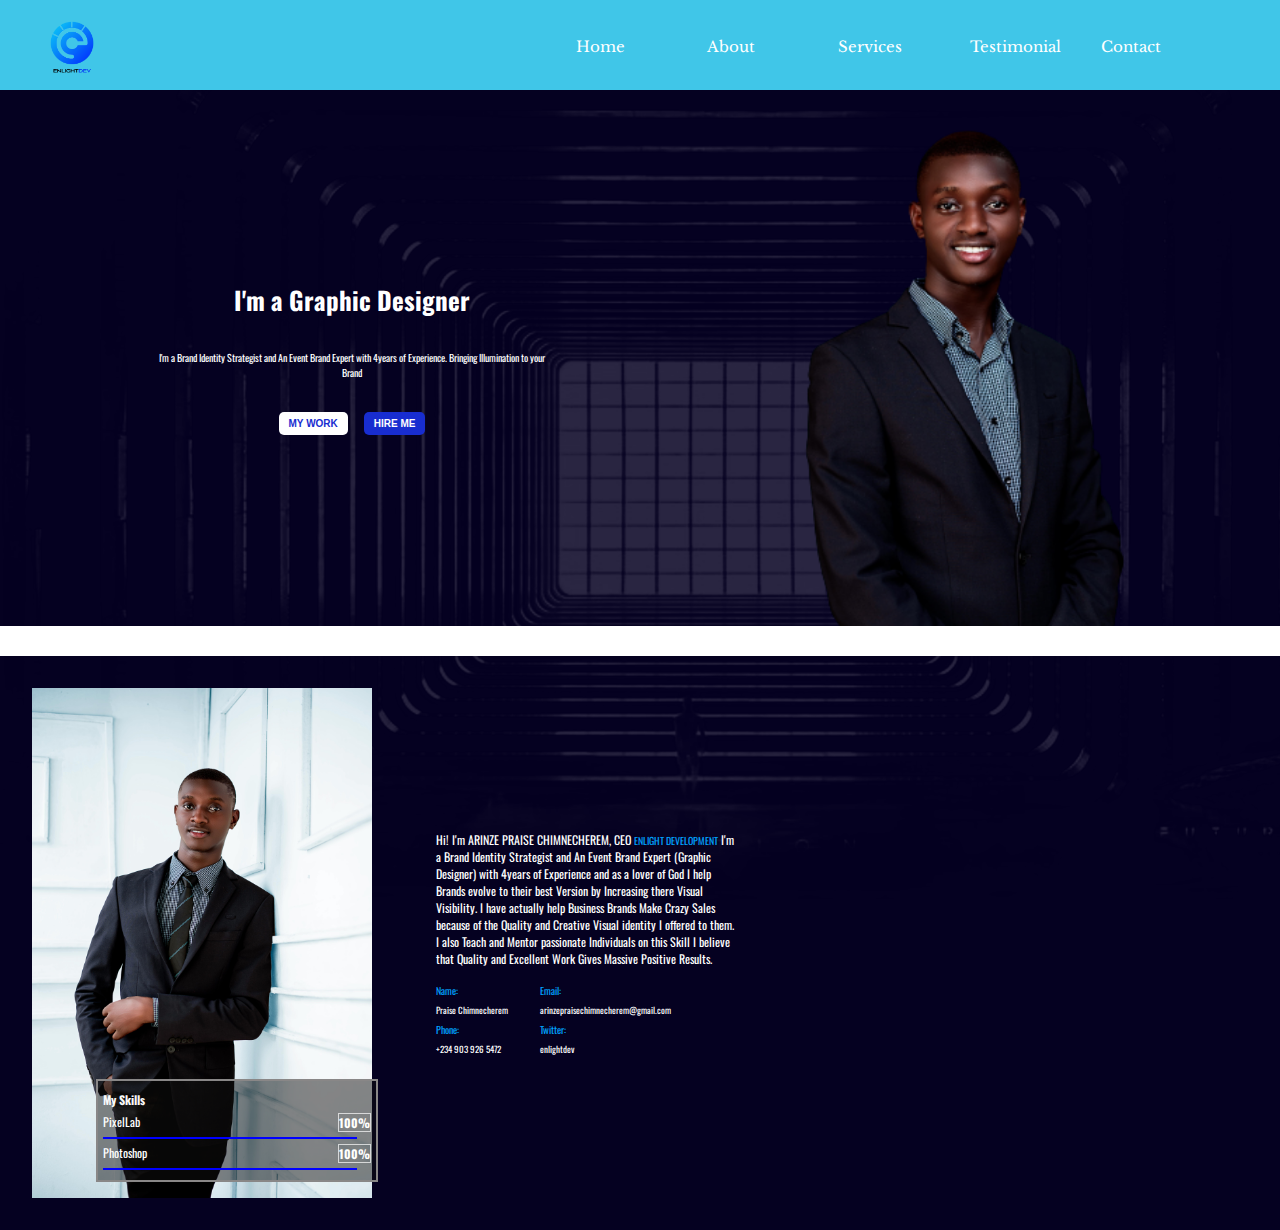
==== index.html @ e73479dd "created a background with image opacity" ====
<!DOCTYPE html>
<html lang="en">
  <head>
    <link
      rel="shortcut icon"
      href="images/enlight-dev-icon.png"
      type="image/x-icon"
    />
    <link rel="stylesheet" href="style.css" />
    <meta charset="UTF-8" />
    <meta name="viewport" content="width=device-width, initial-scale=1.0" />
    <title>Enlight Development</title>
  </head>
  <body>
    <!-- <img src="images/passway.png" alt="" class="content"> -->
    <main>
      <header>
        <img src="images/enlight-dev-logo.png" alt="" class="logo" />
        <ul>
          <li><a href="#" class="home">Home</a></li>
          <li><a href="#aboutme" class="about">About</a></li>
          <li><a href="services/index.html" class="services">Services</a></li>
          <li>
            <a href="testimonial/index.html" class="testimonial">Testimonial</a>
          </li>
          <li><a href="contact/index.html" id="contact">Contact</a></li>
        </ul>
      </header>

      <div class="me">
        <div class="intro">
          <h2>I'm a Graphic Designer</h2>
          <p>
            I'm a Brand Identity Strategist and An Event Brand Expert with
            4years of Experience. Bringing Illumination to your Brand
          </p>
          <div class="quick">
            <a href="portfolio/index.html" class="wrk">MY WORK</a>
            <a href="contact/index.html" class="hire">HIRE ME</a>
          </div>
        </div>
        <img src="images/DSC_0571.png" alt="enlightdev" class="pic" />
      </div>

      <div class="divide"></div>

      <div id="aboutme">
        <img src="images/DSC_0587.jpg" alt="Arinze Praise" class="abt" />

        <div class="myskill">
          <p class="head">My Skills</p>
          <div class="pixel">
            <p>PixelLab</p>
            <p class="cent">100%</p>
          </div>
          <div class="level"></div>
          <div class="Pshop">
            <p>Photoshop</p>
            <p class="cent">100%</p>
          </div>
          <div class="level"></div>
        </div>

        <div class="writeup">
          <p>
            Hi! I'm ARINZE PRAISE CHIMNECHEREM, CEO
            <span>ENLIGHT DEVELOPMENT</span>
            I'm a Brand Identity Strategist and An Event Brand Expert (Graphic
            Designer) with 4years of Experience and as a lover of God I help
            Brands evolve to their best Version by Increasing there Visual
            Visibility. I have actually help Business Brands Make Crazy Sales
            because of the Quality and Creative Visual identity I offered to
            them. I also Teach and Mentor passionate Individuals on this Skill I
            believe that Quality and Excellent Work Gives Massive Positive
            Results.
          </p>
          <div class="info">
            <div class="name">
              <p><span>Name:</span></p>
              <p>Praise Chimnecherem</p>
              <p><span>Phone:</span></p>
              <p>+234 903 926 5472</p>
            </div>
            <div class="mail">
              <p><span>Email:</span></p>
              <p>arinzepraisechimnecherem@gmail.com</p>
              <p><span>Twitter:</span></p>
              <p>enlightdev</p>
            </div>
            <!-- <p><span>Name:</span>Arinze Praise Chimnecherem</p> -->
          </div>
        </div>
      </div>
    </main>
  </body>
</html>
---- style.css ----
@import url('https://fonts.googleapis.com/css2?family=Inconsolata:wght@300&family=Libre+Baskerville:wght@400;700&family=Oswald:wght@300;=Bebas+Neue&display&display=swap');

* {
    padding: 0;
    margin: 0;
    box-sizing: border-box;
    scroll-behavior: smooth;
    /* overflow-x: hidden; */
}

/* LINKS */
a {
    text-decoration: none;
    color: #fff;
    font-family: 'Libre Baskerville', serif;
}
a:hover {
    text-decoration: underline;
    color: rgb(0, 162, 255);
}
a:active {
    text-decoration: dashed;
    color: #00f;
}
ul {
    list-style: none;
    display: flex;
    flex-direction: row;
    gap: 1rem;
    width: 50%;
}
li {
    width: 50%;
}

/* MAIN WEB */
main {
    position: relative;
}
header {
    background-color: rgb(64, 198, 232);
    padding: 1rem;
    width: 125%;
    display: flex;
    flex-direction: row;
    align-items: center;
    gap: 7rem;
}
header img {
    width: 7rem;
}
.pic {
    width: 45%;
}

body {
    background: url(images/20231025_185837.png) rgb(5, 1, 33);
    background-size: cover;
    background-repeat: no-repeat;
font-family: 'Oswald', sans-serif;
    width: 100vw;
    height: 100vh;
    color: #fff;
    font-size: 13px;
    overflow-x: hidden;
}

.me{
    display: flex;
    flex-direction: row;
    gap: 2rem;
    width: 90%;
    height: 50%;
    margin: auto;
}
.intro {
    display: flex;
    flex-direction: column;
    justify-content: center;
    align-items: center;
    text-align: center;
    width: auto;
    max-width: 400px;
    gap: 2rem;
    margin: auto;
}
.intro p {
    font-size: 10px;
}

.quick {
    display: flex;
    flex-direction: row;
    gap: 1rem;
    font-size: 10px;
}
.wrk {
    background-color: #fff;
    color: rgb(24, 45, 208);
    padding: 6px 10px;
    border-radius: 5px;
    font-weight: bold;
    font-family: 'Bebas Neue', sans-serif;
    display: flex;
    flex-direction: column;
    align-items: center;
}
.hire {
    background-color: rgb(24, 45, 208);
    padding: 6px 10px;
    border-radius: 5px;
    font-weight: bold;
    font-family: 'Bebas Neue', sans-serif;
    display: flex;
    flex-direction: column;
    align-items: center;
}

/* ABOUT ME SECTION */

.divide {
    width: 100%;
    height: 30px;
    background-color: #fff;
}


#aboutme {
    display: flex;
    flex-direction: row;
    gap: 4rem;
    padding: 2rem;
    font-size: 12px;
}
.abt {
    width: 28%;
}
.aboutme p {
    font-size: 10px;
    line-height: 1.2rem;
}
.myskill {
    background-color: #0e0e0e7d;
    display: flex;
    flex-direction: column;
    gap: 5px;
    position: absolute;
    bottom: 3rem;
    left: 6rem;
    border: 2px solid #898787;
    padding: 10px 5px;
    width: 22%;
}
.pixel {
    display: flex;
    flex-direction: row;
    justify-content: space-between;
}
.Pshop {
    display: flex;
    flex-direction: row;
    justify-content: space-between;
}
.cent {
    border: 1px solid #ffffffb0;
    font-weight: bold;
}
.head {
    color: rgb(250, 250, 250);
    font-weight: bold;
}
.level {
    background-color: blue;
    width: 95%;
    height: 2px;
}


.writeup {
    display: flex;
    flex-direction: column;
    gap: 1rem;
    width: 70%;
}

span {
    color: rgb(0, 162, 255);
    font-size: 10px;
}
.info {
    display: flex;
    flex-direction: row;
    gap: 2rem;
}
.info p {
    font-size: 9px;
}
.name {
    display: flex;
    flex-direction: column;
    gap: 5px;
}
.mail {
    display: flex;
    flex-direction: column;
    gap: 5px;
}


/* CONTACT ME PAGE */

@media screen and (min-width: 320px){
    header {
        gap: 5rem;
    }
    h2 {
        font-size: 25px;
    }

}

@media screen and (min-width: 650px){
    .links {
        width: 90%;
    }
    ul {
        justify-content: space-evenly;
        font-size: 15px;
        width: 50%;
        position: absolute;
        right: 4rem;
    }
}
.me {
    gap: 6rem;
    /* max-width: 90%; */
}
.me img{
    max-width: 30rem;
}

.writeup {
    max-width: 300px;
    height: auto;
    justify-content: center;
}
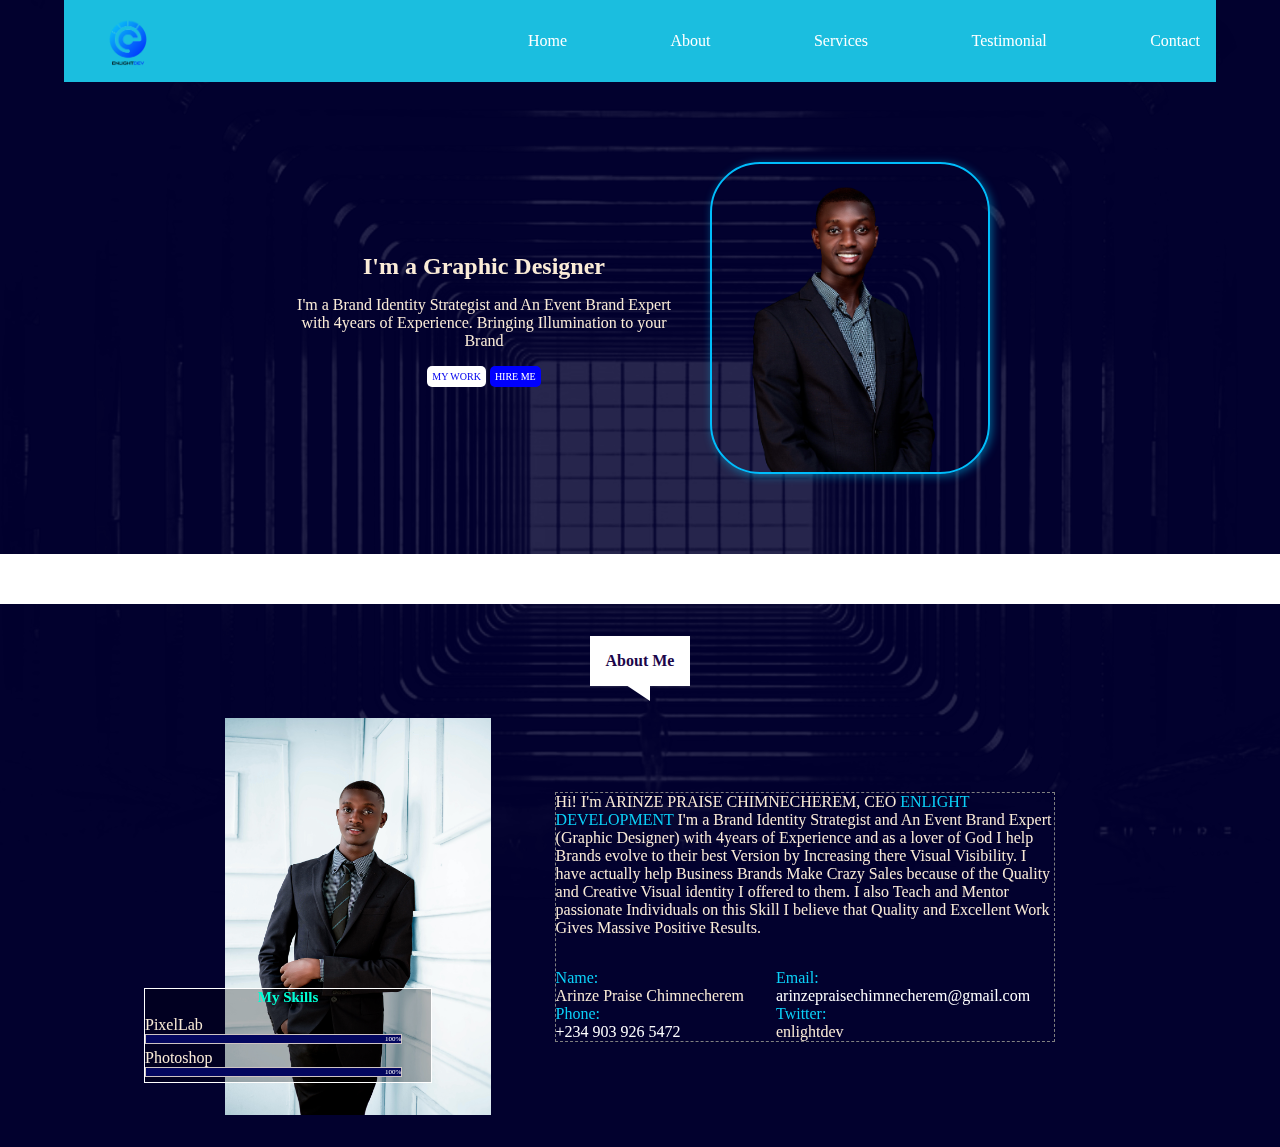
==== commit 1f13d095: "rearranged responsiveness and added more designs" ====
--- a/index.html
+++ b/index.html
@@ -12,20 +12,29 @@
     <title>Enlight Development</title>
   </head>
   <body>
-    <!-- <img src="images/passway.png" alt="" class="content"> -->
-    <main>
-      <header>
-        <img src="images/enlight-dev-logo.png" alt="" class="logo" />
-        <ul>
-          <li><a href="#" class="home">Home</a></li>
-          <li><a href="#aboutme" class="about">About</a></li>
-          <li><a href="services/index.html" class="services">Services</a></li>
-          <li>
-            <a href="testimonial/index.html" class="testimonial">Testimonial</a>
-          </li>
-          <li><a href="contact/index.html" id="contact">Contact</a></li>
-        </ul>
-      </header>
+    <div class="container">
+      <img src="images/passway.png" alt="" class="content" />
+      <div class="navbar">
+        <div class="cont">
+          <img src="images/enlight-dev-logo.png" alt="" class="logo" />
+
+          <nav>
+            <ul>
+              <li><a href="#" class="home">Home</a></li>
+              <li><a href="#aboutme" class="about">About</a></li>
+              <li>
+                <a href="services/index.html" class="services">Services</a>
+              </li>
+              <li>
+                <a href="testimonial/index.html" class="testimonial"
+                  >Testimonial</a
+                >
+              </li>
+              <li><a href="contact/index.html" id="contact">Contact</a></li>
+            </ul>
+          </nav>
+        </div>
+      </div>
 
       <div class="me">
         <div class="intro">
@@ -45,52 +54,61 @@
       <div class="divide"></div>
 
       <div id="aboutme">
-        <img src="images/DSC_0587.jpg" alt="Arinze Praise" class="abt" />
+        <div class="tag">
+          <p>About Me</p>
+        </div>
+        <div class="reach">
+          <img src="images/DSC_0587.jpg" alt="Arinze Praise" class="abt" />
 
-        <div class="myskill">
-          <p class="head">My Skills</p>
-          <div class="pixel">
-            <p>PixelLab</p>
-            <p class="cent">100%</p>
+          <div class="myskill">
+            <p class="head">My Skills</p>
+            <div class="pixel">
+              <p>PixelLab</p>
+            </div>
+            <div class="level">
+              <p class="cent">100%</p>
+            </div>
+            <div class="Pshop">
+              <p>Photoshop</p>
+            </div>
+            <div class="level">
+              <p class="cent">100%</p>
+            </div>
           </div>
-          <div class="level"></div>
-          <div class="Pshop">
-            <p>Photoshop</p>
-            <p class="cent">100%</p>
-          </div>
-          <div class="level"></div>
-        </div>
 
-        <div class="writeup">
-          <p>
-            Hi! I'm ARINZE PRAISE CHIMNECHEREM, CEO
-            <span>ENLIGHT DEVELOPMENT</span>
-            I'm a Brand Identity Strategist and An Event Brand Expert (Graphic
-            Designer) with 4years of Experience and as a lover of God I help
-            Brands evolve to their best Version by Increasing there Visual
-            Visibility. I have actually help Business Brands Make Crazy Sales
-            because of the Quality and Creative Visual identity I offered to
-            them. I also Teach and Mentor passionate Individuals on this Skill I
-            believe that Quality and Excellent Work Gives Massive Positive
-            Results.
-          </p>
-          <div class="info">
-            <div class="name">
-              <p><span>Name:</span></p>
-              <p>Praise Chimnecherem</p>
-              <p><span>Phone:</span></p>
-              <p>+234 903 926 5472</p>
+          <div class="writeup">
+            <p>
+              Hi! I'm ARINZE PRAISE CHIMNECHEREM, CEO
+              <span>ENLIGHT DEVELOPMENT</span>
+              I'm a Brand Identity Strategist and An Event Brand Expert (Graphic
+              Designer) with 4years of Experience and as a lover of God I help
+              Brands evolve to their best Version by Increasing there Visual
+              Visibility. I have actually help Business Brands Make Crazy Sales
+              because of the Quality and Creative Visual identity I offered to
+              them. I also Teach and Mentor passionate Individuals on this Skill
+              I believe that Quality and Excellent Work Gives Massive Positive
+              Results.
+            </p>
+            <div class="info">
+              <div class="name">
+                <p><span>Name:</span></p>
+                <p>Arinze Praise Chimnecherem</p>
+                <p><span>Phone:</span></p>
+                <a href="tel:+234 903 926 5472">+234 903 926 5472</a>
+              </div>
+              <div class="mail">
+                <p><span>Email:</span></p>
+                <a href="mailto:arinzepraisechimnecherem@gmail.com"
+                  >arinzepraisechimnecherem@gmail.com</a
+                >
+                <p><span>Twitter:</span></p>
+                <p>enlightdev</p>
+              </div>
+              <!-- <p><span>Name:</span>Arinze Praise Chimnecherem</p> -->
             </div>
-            <div class="mail">
-              <p><span>Email:</span></p>
-              <p>arinzepraisechimnecherem@gmail.com</p>
-              <p><span>Twitter:</span></p>
-              <p>enlightdev</p>
-            </div>
-            <!-- <p><span>Name:</span>Arinze Praise Chimnecherem</p> -->
           </div>
         </div>
       </div>
-    </main>
+    </div>
   </body>
 </html>
--- a/style.css
+++ b/style.css
@@ -1,246 +1,265 @@
-@import url('https://fonts.googleapis.com/css2?family=Inconsolata:wght@300&family=Libre+Baskerville:wght@400;700&family=Oswald:wght@300;=Bebas+Neue&display&display=swap');
-
 * {
-    padding: 0;
-    margin: 0;
-    box-sizing: border-box;
-    scroll-behavior: smooth;
-    /* overflow-x: hidden; */
-}
-
-/* LINKS */
-a {
-    text-decoration: none;
-    color: #fff;
-    font-family: 'Libre Baskerville', serif;
-}
-a:hover {
-    text-decoration: underline;
-    color: rgb(0, 162, 255);
-}
-a:active {
-    text-decoration: dashed;
-    color: #00f;
-}
+  margin: 0;
+  padding: 0;
+  box-sizing: border-box;
+  /* outline: 1px solid orange; */
+}
+body {
+  background: #02012e;
+  color: antiquewhite;
+}
+
+.container {
+  width: 100%;
+  display: flex;
+  flex-direction: column;
+  gap: 2rem;
+  margin-bottom: 2rem;
+}
+
+.navbar .cont {
+  background-color: #1bbedf;
+  display: flex;
+  flex-direction: row;
+  align-items: center;
+  justify-content: center;
+  width: 90%;
+  margin: auto;
+  padding: 1rem;
+}
+
+.logo {
+  width: 4rem;
+  display: none;
+}
+
+.navbar a {
+  color: #fff;
+  text-decoration: none;
+}
+
 ul {
-    list-style: none;
-    display: flex;
-    flex-direction: row;
-    gap: 1rem;
-    width: 50%;
-}
-li {
-    width: 50%;
-}
-
-/* MAIN WEB */
-main {
-    position: relative;
-}
-header {
-    background-color: rgb(64, 198, 232);
-    padding: 1rem;
-    width: 125%;
-    display: flex;
-    flex-direction: row;
-    align-items: center;
-    gap: 7rem;
-}
-header img {
-    width: 7rem;
-}
+  list-style: none;
+  display: flex;
+  flex-direction: row;
+  gap: 1rem;
+}
+
+.content {
+  width: 100%;
+  height: 100vh;
+  position: fixed;
+  opacity: 0.15;
+  z-index: -1;
+}
+
+.me {
+  display: flex;
+  flex-direction: row;
+  margin: 3rem auto;
+  gap: 2rem;
+  width: 90%;
+}
+.intro {
+  display: flex;
+  flex-direction: column;
+  gap: 1rem;
+  align-self: center;
+}
+
 .pic {
-    width: 45%;
-}
-
-body {
-    background: url(images/20231025_185837.png) rgb(5, 1, 33);
-    background-size: cover;
-    background-repeat: no-repeat;
-font-family: 'Oswald', sans-serif;
-    width: 100vw;
-    height: 100vh;
-    color: #fff;
-    font-size: 13px;
-    overflow-x: hidden;
-}
-
-.me{
+  width: 40%;
+  border: 2px solid #00bdfc;
+  box-shadow: 2px 2px 10px #00c8ff76;
+  border-radius: 50px;
+}
+.wrk {
+  background-color: #fff;
+  padding: 5px;
+  text-decoration: none;
+  border-radius: 5px;
+  font-size: 10px;
+  cursor: pointer;
+}
+.hire {
+  background-color: blue;
+  padding: 5px;
+  color: #fff;
+  text-decoration: none;
+  border-radius: 5px;
+  font-size: 10px;
+  cursor: pointer;
+}
+
+.divide {
+  background-color: #fff;
+  width: 100%;
+  height: 50px;
+}
+
+/* ABOUT ME SECTION */
+
+#aboutme {
+  display: flex;
+  flex-direction: column;
+  gap: 2rem;
+  width: 90%;
+  align-self: center;
+  position: relative;
+}
+.reach {
+  display: flex;
+  flex-direction: column;
+  gap: 2rem;
+}
+.tag {
+  background-color: #fff;
+  color: #1c0649;
+  padding: 1rem;
+  text-align: center;
+  align-self: center;
+  font-weight: bold;
+  position: relative;
+  top: 0;
+  left: 0;
+}
+
+.tag::after {
+  content: "";
+  position: absolute;
+  top: 50%;
+  left: 20%;
+  border-left: 20px solid transparent;
+  border-right: 30px solid transparent;
+  border-bottom: 30px solid #fff;
+  transform: rotate(-90deg);
+  z-index: -1;
+}
+
+.abt {
+  width: 10rem;
+}
+
+.myskill {
+  display: none;
+}
+.head {
+  text-align: center;
+  color: #00ffd5;
+  font-size: 15px;
+  font-weight: bold;
+  margin-bottom: 10px;
+}
+
+.level {
+  background-color: #03065e;
+  width: 90%;
+  font-size: 7px;
+  color: #fff;
+  display: flex;
+  flex-direction: column;
+  align-items: flex-end;
+  margin-bottom: 5px;
+  border: 1px solid #cdc3c3;
+}
+
+.writeup {
+  display: flex;
+  flex-direction: column;
+  gap: 2rem;
+  align-self: center;
+}
+
+.writeup span {
+  color: #0bd0f8;
+}
+
+.info {
+  display: flex;
+  flex-direction: row;
+  gap: 2rem;
+}
+
+.info a {
+  color: #fff;
+  text-decoration: none;
+}
+
+/* RESPONSIVENESS */
+
+@media screen and (min-width: 520px) and (max-width: 600px) {
+  .logo {
+    display: block;
+    width: 15%;
+  }
+  .navbar .cont{
+    gap: 6rem;
+  }
+  .quick {
     display: flex;
     flex-direction: row;
     gap: 2rem;
-    width: 90%;
-    height: 50%;
-    margin: auto;
-}
-.intro {
-    display: flex;
-    flex-direction: column;
-    justify-content: center;
-    align-items: center;
+  }
+  .writeup {
+    border: 1px dashed grey;
+  }
+  .myskill {
+    display: none;
+  }
+}
+
+@media screen and (min-width: 600px){
+  .logo {
+    display: block;
+    width: 15%;
+    max-width: 6rem;
+  }
+  .navbar .cont {
+    gap: 10rem;
+    justify-content: space-between;
+  }
+  nav {
+    width: 60%;
+    max-width: 700px;
+  }
+  ul {
+    justify-content: space-between;
+  }
+
+  .me {
+    max-width: 700px;
     text-align: center;
-    width: auto;
-    max-width: 400px;
-    gap: 2rem;
-    margin: auto;
-}
-.intro p {
-    font-size: 10px;
-}
-
-.quick {
-    display: flex;
-    flex-direction: row;
-    gap: 1rem;
-    font-size: 10px;
-}
-.wrk {
-    background-color: #fff;
-    color: rgb(24, 45, 208);
-    padding: 6px 10px;
-    border-radius: 5px;
-    font-weight: bold;
-    font-family: 'Bebas Neue', sans-serif;
-    display: flex;
-    flex-direction: column;
-    align-items: center;
-}
-.hire {
-    background-color: rgb(24, 45, 208);
-    padding: 6px 10px;
-    border-radius: 5px;
-    font-weight: bold;
-    font-family: 'Bebas Neue', sans-serif;
-    display: flex;
-    flex-direction: column;
-    align-items: center;
-}
-
-/* ABOUT ME SECTION */
-
-.divide {
-    width: 100%;
-    height: 30px;
-    background-color: #fff;
-}
-
-
-#aboutme {
-    display: flex;
+  }
+
+  .reach {
     flex-direction: row;
     gap: 4rem;
-    padding: 2rem;
-    font-size: 12px;
-}
-.abt {
-    width: 28%;
-}
-.aboutme p {
-    font-size: 10px;
-    line-height: 1.2rem;
-}
-.myskill {
-    background-color: #0e0e0e7d;
-    display: flex;
-    flex-direction: column;
-    gap: 5px;
+  }
+
+  .myskill {
+    display: block;
+    border: 1px solid #fff;
+    width: 25%;
     position: absolute;
-    bottom: 3rem;
-    left: 6rem;
-    border: 2px solid #898787;
-    padding: 10px 5px;
-    width: 22%;
-}
-.pixel {
-    display: flex;
-    flex-direction: row;
-    justify-content: space-between;
-}
-.Pshop {
-    display: flex;
-    flex-direction: row;
-    justify-content: space-between;
-}
-.cent {
-    border: 1px solid #ffffffb0;
-    font-weight: bold;
-}
-.head {
-    color: rgb(250, 250, 250);
-    font-weight: bold;
-}
-.level {
-    background-color: blue;
-    width: 95%;
-    height: 2px;
-}
-
-
-.writeup {
-    display: flex;
-    flex-direction: column;
-    gap: 1rem;
-    width: 70%;
-}
-
-span {
-    color: rgb(0, 162, 255);
-    font-size: 10px;
-}
-.info {
-    display: flex;
-    flex-direction: row;
-    gap: 2rem;
-}
-.info p {
-    font-size: 9px;
-}
-.name {
-    display: flex;
-    flex-direction: column;
-    gap: 5px;
-}
-.mail {
-    display: flex;
-    flex-direction: column;
-    gap: 5px;
-}
-
-
-/* CONTACT ME PAGE */
-
-@media screen and (min-width: 320px){
-    header {
-        gap: 5rem;
-    }
-    h2 {
-        font-size: 25px;
-    }
-
-}
-
-@media screen and (min-width: 650px){
-    .links {
-        width: 90%;
-    }
-    ul {
-        justify-content: space-evenly;
-        font-size: 15px;
-        width: 50%;
-        position: absolute;
-        right: 4rem;
-    }
-}
-.me {
-    gap: 6rem;
-    /* max-width: 90%; */
-}
-.me img{
-    max-width: 30rem;
-}
-
-.writeup {
-    max-width: 300px;
-    height: auto;
+    left: 5rem;
+    bottom: 2rem;
+    background-color: #00000046;
+  }
+  .abt {
+    width: 30%;
+    max-width: 20rem;
+  }
+  .writeup {
+    border: 1px dashed gray;
+    max-width: 500px;
+    justify-self: center;
+  }
+}
+
+@media screen and (min-width: 1200px){
+  .reach {
+    align-self: center;
     justify-content: center;
+    align-content: center;
+  }
 }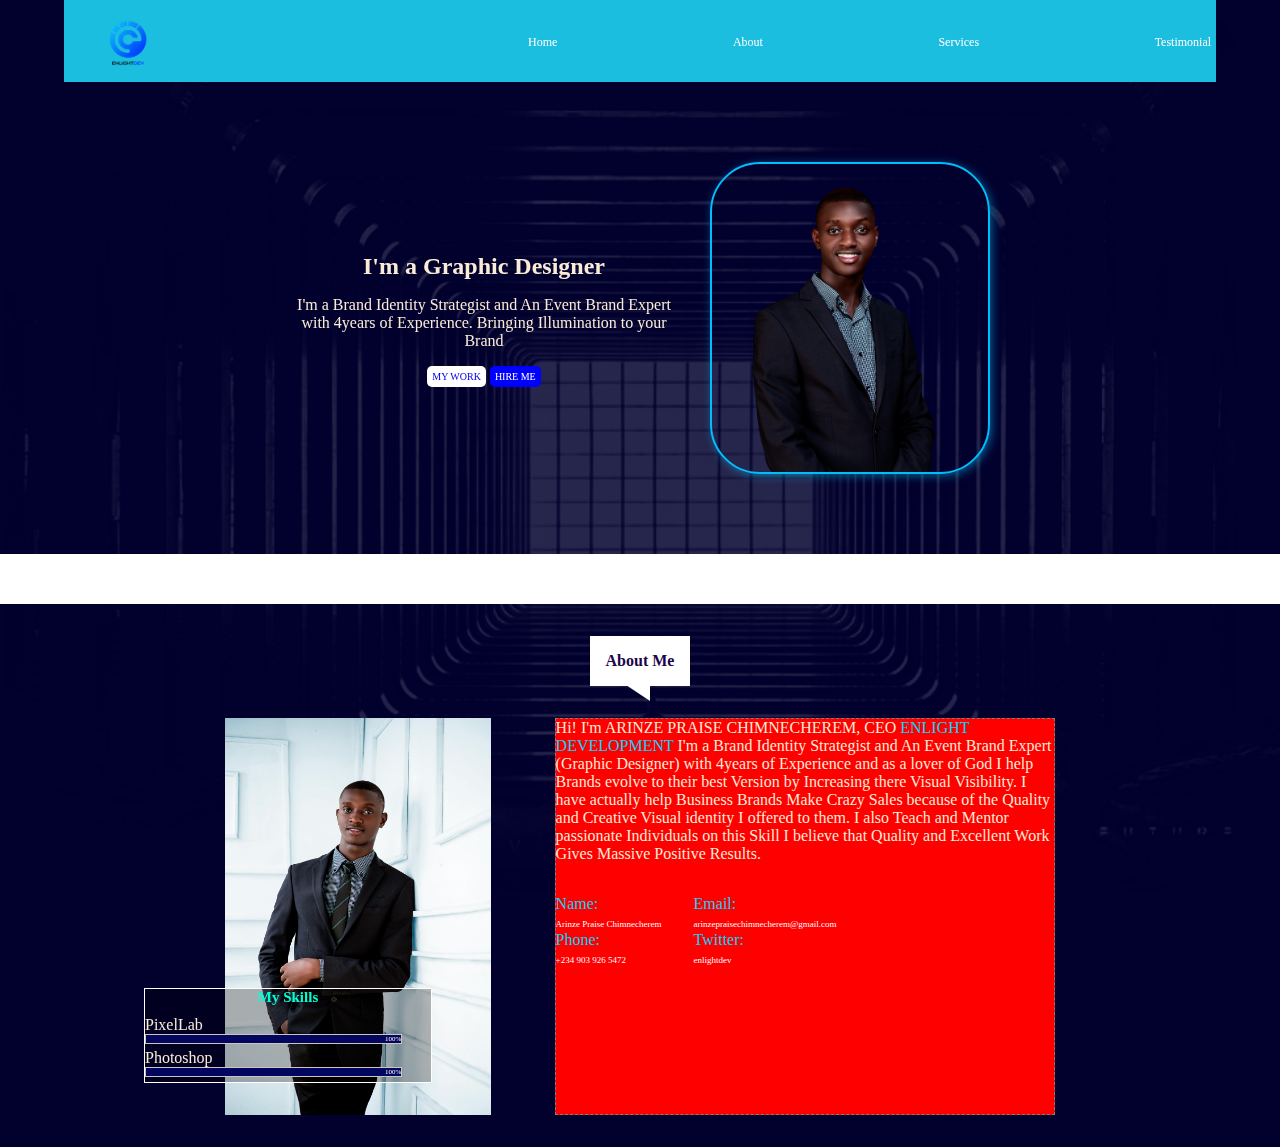
==== commit 11ad9928: "." ====
--- a/index.html
+++ b/index.html
@@ -92,7 +92,7 @@
             <div class="info">
               <div class="name">
                 <p><span>Name:</span></p>
-                <p>Arinze Praise Chimnecherem</p>
+                <a href="#">Arinze Praise Chimnecherem</a>
                 <p><span>Phone:</span></p>
                 <a href="tel:+234 903 926 5472">+234 903 926 5472</a>
               </div>
@@ -102,7 +102,7 @@
                   >arinzepraisechimnecherem@gmail.com</a
                 >
                 <p><span>Twitter:</span></p>
-                <p>enlightdev</p>
+                <a href="#">enlightdev</a>
               </div>
               <!-- <p><span>Name:</span>Arinze Praise Chimnecherem</p> -->
             </div>
--- a/style.css
+++ b/style.css
@@ -7,6 +7,7 @@
 body {
   background: #02012e;
   color: antiquewhite;
+  overflow-x: hidden;
 }
 
 .container {
@@ -36,13 +37,16 @@
 .navbar a {
   color: #fff;
   text-decoration: none;
+  font-size: 12px;
 }
 
 ul {
   list-style: none;
   display: flex;
   flex-direction: row;
+  justify-content: center;
   gap: 1rem;
+  width: 70vw;
 }
 
 .content {
@@ -167,14 +171,16 @@
   display: flex;
   flex-direction: column;
   gap: 2rem;
-  align-self: center;
+  width: 80%;
+  /* max-width: 80vw; */
+  background-color: red;
 }
 
 .writeup span {
   color: #0bd0f8;
 }
 
-.info {
+.info {background-color: red;
   display: flex;
   flex-direction: row;
   gap: 2rem;
@@ -183,6 +189,7 @@
 .info a {
   color: #fff;
   text-decoration: none;
+  font-size: xx-small;
 }
 
 /* RESPONSIVENESS */
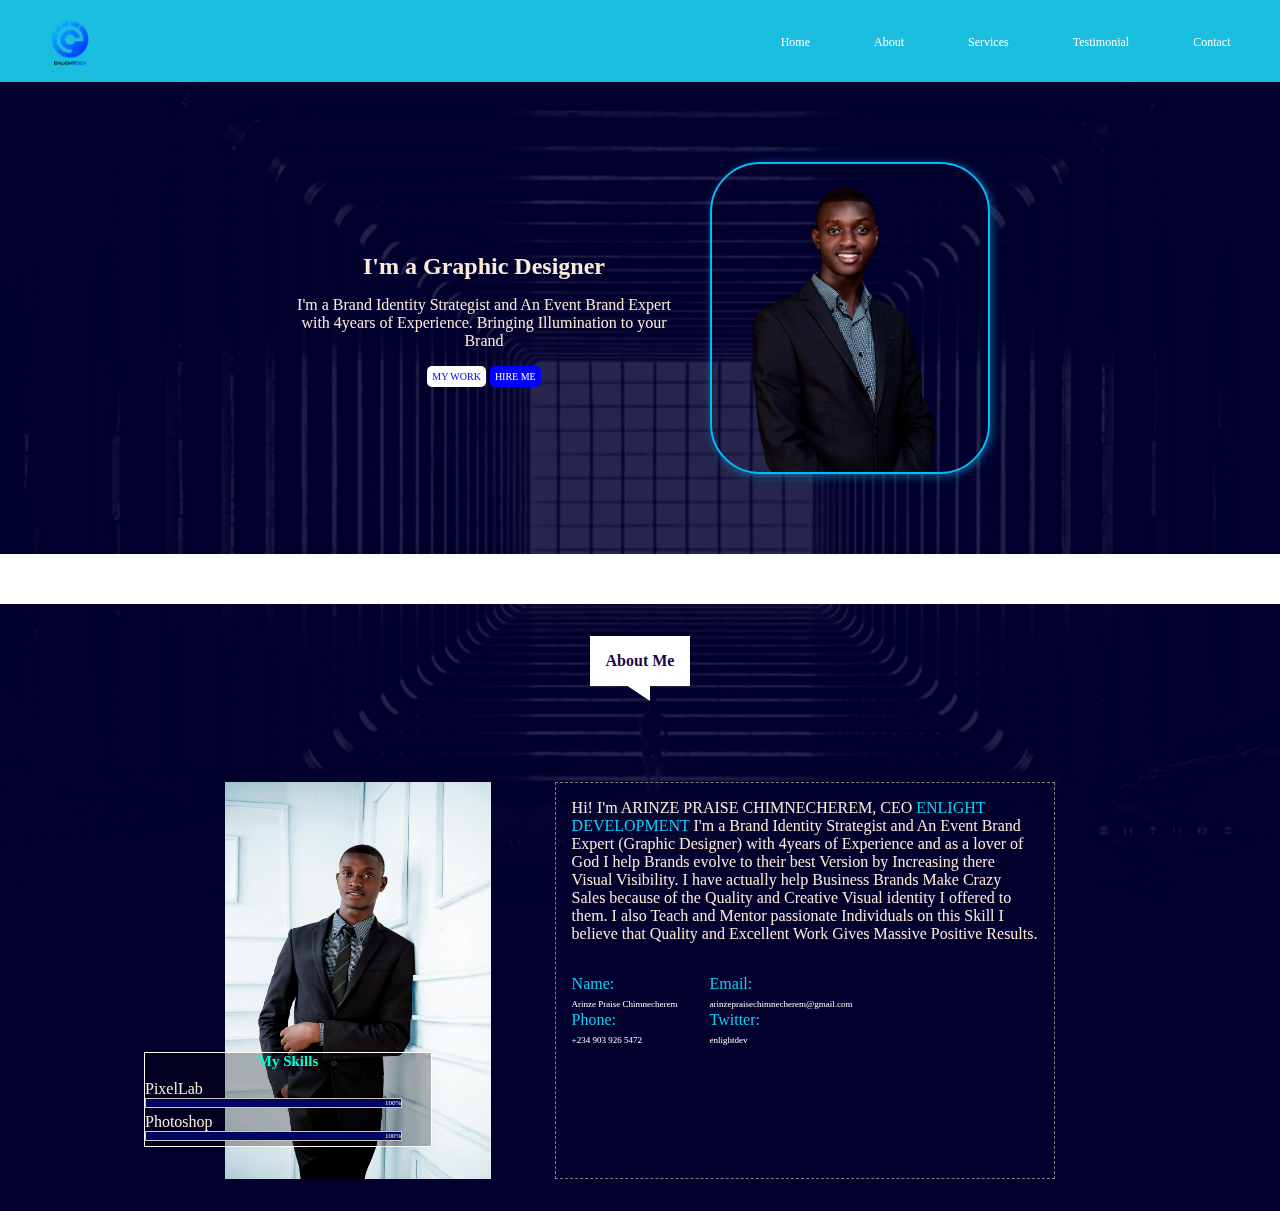
==== commit 20f8b29a: "fixed overflowing around body" ====
--- a/index.html
+++ b/index.html
@@ -12,103 +12,105 @@
     <title>Enlight Development</title>
   </head>
   <body>
-    <div class="container">
-      <img src="images/passway.png" alt="" class="content" />
-      <div class="navbar">
-        <div class="cont">
-          <img src="images/enlight-dev-logo.png" alt="" class="logo" />
+    <main>
+      <div class="container">
+        <img src="images/passway.png" alt="" class="content" />
+        <div class="navbar">
+          <div class="cont">
+            <img src="images/enlight-dev-logo.png" alt="" class="logo" />
 
-          <nav>
-            <ul>
-              <li><a href="#" class="home">Home</a></li>
-              <li><a href="#aboutme" class="about">About</a></li>
-              <li>
-                <a href="services/index.html" class="services">Services</a>
-              </li>
-              <li>
-                <a href="testimonial/index.html" class="testimonial"
-                  >Testimonial</a
-                >
-              </li>
-              <li><a href="contact/index.html" id="contact">Contact</a></li>
-            </ul>
-          </nav>
-        </div>
-      </div>
-
-      <div class="me">
-        <div class="intro">
-          <h2>I'm a Graphic Designer</h2>
-          <p>
-            I'm a Brand Identity Strategist and An Event Brand Expert with
-            4years of Experience. Bringing Illumination to your Brand
-          </p>
-          <div class="quick">
-            <a href="portfolio/index.html" class="wrk">MY WORK</a>
-            <a href="contact/index.html" class="hire">HIRE ME</a>
+            <nav>
+              <ul>
+                <li><a href="#" class="home">Home</a></li>
+                <li><a href="#aboutme" class="about">About</a></li>
+                <li>
+                  <a href="services/index.html" class="services">Services</a>
+                </li>
+                <li>
+                  <a href="testimonial/index.html" class="testimonial"
+                    >Testimonial</a
+                  >
+                </li>
+                <li><a href="contact/index.html" id="contact">Contact</a></li>
+              </ul>
+            </nav>
           </div>
         </div>
-        <img src="images/DSC_0571.png" alt="enlightdev" class="pic" />
-      </div>
 
-      <div class="divide"></div>
-
-      <div id="aboutme">
-        <div class="tag">
-          <p>About Me</p>
-        </div>
-        <div class="reach">
-          <img src="images/DSC_0587.jpg" alt="Arinze Praise" class="abt" />
-
-          <div class="myskill">
-            <p class="head">My Skills</p>
-            <div class="pixel">
-              <p>PixelLab</p>
-            </div>
-            <div class="level">
-              <p class="cent">100%</p>
-            </div>
-            <div class="Pshop">
-              <p>Photoshop</p>
-            </div>
-            <div class="level">
-              <p class="cent">100%</p>
+        <div class="me">
+          <div class="intro">
+            <h2>I'm a Graphic Designer</h2>
+            <p>
+              I'm a Brand Identity Strategist and An Event Brand Expert with
+              4years of Experience. Bringing Illumination to your Brand
+            </p>
+            <div class="quick">
+              <a href="portfolio/index.html" class="wrk">MY WORK</a>
+              <a href="contact/index.html" class="hire">HIRE ME</a>
             </div>
           </div>
+          <img src="images/DSC_0571.png" alt="enlightdev" class="pic" />
+        </div>
 
-          <div class="writeup">
-            <p>
-              Hi! I'm ARINZE PRAISE CHIMNECHEREM, CEO
-              <span>ENLIGHT DEVELOPMENT</span>
-              I'm a Brand Identity Strategist and An Event Brand Expert (Graphic
-              Designer) with 4years of Experience and as a lover of God I help
-              Brands evolve to their best Version by Increasing there Visual
-              Visibility. I have actually help Business Brands Make Crazy Sales
-              because of the Quality and Creative Visual identity I offered to
-              them. I also Teach and Mentor passionate Individuals on this Skill
-              I believe that Quality and Excellent Work Gives Massive Positive
-              Results.
-            </p>
-            <div class="info">
-              <div class="name">
-                <p><span>Name:</span></p>
-                <a href="#">Arinze Praise Chimnecherem</a>
-                <p><span>Phone:</span></p>
-                <a href="tel:+234 903 926 5472">+234 903 926 5472</a>
+        <div class="divide"></div>
+
+        <div id="aboutme">
+          <div class="tag">
+            <p>About Me</p>
+          </div>
+          <div class="reach">
+            <img src="images/DSC_0587.jpg" alt="Arinze Praise" class="abt" />
+
+            <div class="myskill">
+              <p class="head">My Skills</p>
+              <div class="pixel">
+                <p>PixelLab</p>
               </div>
-              <div class="mail">
-                <p><span>Email:</span></p>
-                <a href="mailto:arinzepraisechimnecherem@gmail.com"
-                  >arinzepraisechimnecherem@gmail.com</a
-                >
-                <p><span>Twitter:</span></p>
-                <a href="#">enlightdev</a>
+              <div class="level">
+                <p class="cent">100%</p>
               </div>
-              <!-- <p><span>Name:</span>Arinze Praise Chimnecherem</p> -->
+              <div class="Pshop">
+                <p>Photoshop</p>
+              </div>
+              <div class="level">
+                <p class="cent">100%</p>
+              </div>
+            </div>
+
+            <div class="writeup">
+              <p>
+                Hi! I'm ARINZE PRAISE CHIMNECHEREM, CEO
+                <span>ENLIGHT DEVELOPMENT</span>
+                I'm a Brand Identity Strategist and An Event Brand Expert
+                (Graphic Designer) with 4years of Experience and as a lover of
+                God I help Brands evolve to their best Version by Increasing
+                there Visual Visibility. I have actually help Business Brands
+                Make Crazy Sales because of the Quality and Creative Visual
+                identity I offered to them. I also Teach and Mentor passionate
+                Individuals on this Skill I believe that Quality and Excellent
+                Work Gives Massive Positive Results.
+              </p>
+              <div class="info">
+                <div class="name">
+                  <p><span>Name:</span></p>
+                  <a href="#">Arinze Praise Chimnecherem</a>
+                  <p><span>Phone:</span></p>
+                  <a href="tel:+234 903 926 5472">+234 903 926 5472</a>
+                </div>
+                <div class="mail">
+                  <p><span>Email:</span></p>
+                  <a href="mailto:arinzepraisechimnecherem@gmail.com"
+                    >arinzepraisechimnecherem@gmail.com</a
+                  >
+                  <p><span>Twitter:</span></p>
+                  <a href="#">enlightdev</a>
+                </div>
+                <!-- <p><span>Name:</span>Arinze Praise Chimnecherem</p> -->
+              </div>
             </div>
           </div>
         </div>
       </div>
-    </div>
+    </main>
   </body>
 </html>
--- a/style.css
+++ b/style.css
@@ -7,19 +7,23 @@
 body {
   background: #02012e;
   color: antiquewhite;
+}
+
+.container {
+  width: 100%;
+  display: flex;
+  flex-direction: column;
+  gap: 2rem;
+  margin-bottom: 2rem;
   overflow-x: hidden;
 }
 
-.container {
-  width: 100%;
-  display: flex;
-  flex-direction: column;
-  gap: 2rem;
-  margin-bottom: 2rem;
-}
-
+.navbar {
+  background-color: #1bbedf;
+  width: 100%;
+  align-self: center;
+}
 .navbar .cont {
-  background-color: #1bbedf;
   display: flex;
   flex-direction: row;
   align-items: center;
@@ -99,6 +103,7 @@
   background-color: #fff;
   width: 100%;
   height: 50px;
+  overflow-x: hidden;
 }
 
 /* ABOUT ME SECTION */
@@ -172,15 +177,13 @@
   flex-direction: column;
   gap: 2rem;
   width: 80%;
-  /* max-width: 80vw; */
-  background-color: red;
 }
 
 .writeup span {
   color: #0bd0f8;
 }
 
-.info {background-color: red;
+.info {
   display: flex;
   flex-direction: row;
   gap: 2rem;
@@ -198,6 +201,7 @@
   .logo {
     display: block;
     width: 15%;
+    max-width: 6rem;
   }
   .navbar .cont{
     gap: 6rem;
@@ -221,7 +225,15 @@
     width: 15%;
     max-width: 6rem;
   }
+
+  .navbar {
+    background-color: #1bbedf;
+  width: 110%;
+  align-self: center;
+  justify-self: center;
+  }
   .navbar .cont {
+    background-color: #1bbedf;
     gap: 10rem;
     justify-content: space-between;
   }
@@ -230,7 +242,7 @@
     max-width: 700px;
   }
   ul {
-    justify-content: space-between;
+    gap: 4rem;
   }
 
   .me {
@@ -260,13 +272,15 @@
     border: 1px dashed gray;
     max-width: 500px;
     justify-self: center;
-  }
-}
-
-@media screen and (min-width: 1200px){
+    padding: 1rem;
+  }
+}
+
+@media screen and (min-width: 1000px){
   .reach {
     align-self: center;
     justify-content: center;
     align-content: center;
+    margin-top: 4rem;
   }
 }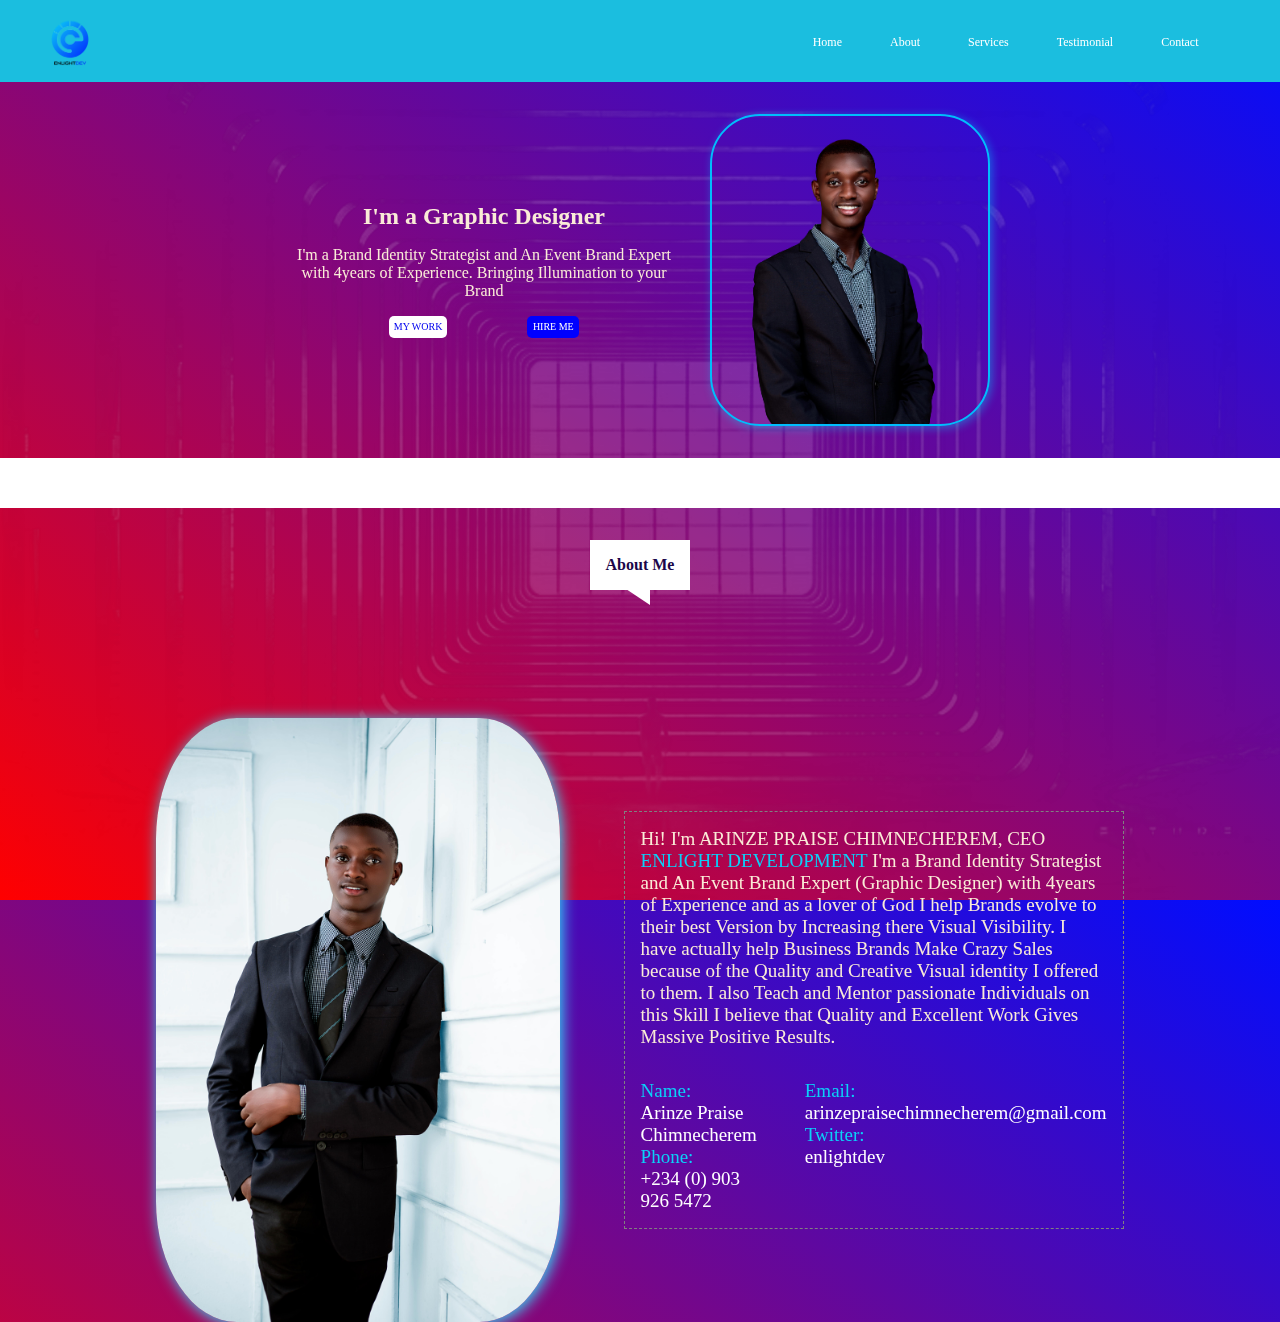
==== commit 8471d182: "fixed" ====
--- a/index.html
+++ b/index.html
@@ -95,7 +95,7 @@
                   <p><span>Name:</span></p>
                   <a href="#">Arinze Praise Chimnecherem</a>
                   <p><span>Phone:</span></p>
-                  <a href="tel:+234 903 926 5472">+234 903 926 5472</a>
+                  <a href="tel:+234 903 926 5472">+234 (0) 903 926 5472</a>
                 </div>
                 <div class="mail">
                   <p><span>Email:</span></p>
@@ -112,5 +112,6 @@
         </div>
       </div>
     </main>
+    <!-- <script src="script.js"></script> -->
   </body>
 </html>
--- a/style.css
+++ b/style.css
@@ -5,8 +5,10 @@
   /* outline: 1px solid orange; */
 }
 body {
-  background: #02012e;
+  background-image: linear-gradient(to top right, hsl(0, 100%, 50%), hsl(237, 100%, 50%));
   color: antiquewhite;
+  height: 100vh;
+  /* transition: background-color 0.5s; */
 }
 
 .container {
@@ -63,10 +65,12 @@
 
 .me {
   display: flex;
-  flex-direction: row;
-  margin: 3rem auto;
-  gap: 2rem;
-  width: 90%;
+  flex-direction: column-reverse;
+  align-items: center;
+  text-align: center;
+  margin: auto;
+  gap: 2rem;
+  width: 80%;
 }
 .intro {
   display: flex;
@@ -80,6 +84,34 @@
   border: 2px solid #00bdfc;
   box-shadow: 2px 2px 10px #00c8ff76;
   border-radius: 50px;
+  transition: border-color 0.5s;
+}
+.pic {
+  animation: borderColorAnimation 2s infinite alternate;
+}
+
+@keyframes borderColorAnimation {
+  0% {
+    border-color: #00bdfc;
+  }
+  25% {
+    border-color: #9a08c2f7;
+  }
+  50% {
+    border-color: #5488f0f7;
+  }
+  75% {
+    border-color: #ef6c91f7;
+  }
+  100% {
+    border-color: #99ff00f7;
+  }
+}
+.quick {
+  display: flex;
+  flex-direction: row;
+  align-self: center;
+  gap: 5rem;
 }
 .wrk {
   background-color: #fff;
@@ -91,7 +123,7 @@
 }
 .hire {
   background-color: blue;
-  padding: 5px;
+  padding: 5.5px;
   color: #fff;
   text-decoration: none;
   border-radius: 5px;
@@ -111,7 +143,7 @@
 #aboutme {
   display: flex;
   flex-direction: column;
-  gap: 2rem;
+  gap: 4rem;
   width: 90%;
   align-self: center;
   position: relative;
@@ -119,6 +151,7 @@
 .reach {
   display: flex;
   flex-direction: column;
+  align-items: center;
   gap: 2rem;
 }
 .tag {
@@ -147,6 +180,8 @@
 
 .abt {
   width: 10rem;
+  box-shadow: 2px 2px 15px #2fe7ff;
+  border-radius: 20%;
 }
 
 .myskill {
@@ -154,7 +189,7 @@
 }
 .head {
   text-align: center;
-  color: #00ffd5;
+  color: #ff0095;
   font-size: 15px;
   font-weight: bold;
   margin-bottom: 10px;
@@ -176,7 +211,6 @@
   display: flex;
   flex-direction: column;
   gap: 2rem;
-  width: 80%;
 }
 
 .writeup span {
@@ -192,7 +226,6 @@
 .info a {
   color: #fff;
   text-decoration: none;
-  font-size: xx-small;
 }
 
 /* RESPONSIVENESS */
@@ -203,8 +236,11 @@
     width: 15%;
     max-width: 6rem;
   }
-  .navbar .cont{
+  .navbar .cont {
     gap: 6rem;
+  }
+  .me {
+    flex-direction: row;
   }
   .quick {
     display: flex;
@@ -219,7 +255,7 @@
   }
 }
 
-@media screen and (min-width: 600px){
+@media screen and (min-width: 600px) {
   .logo {
     display: block;
     width: 15%;
@@ -228,9 +264,9 @@
 
   .navbar {
     background-color: #1bbedf;
-  width: 110%;
-  align-self: center;
-  justify-self: center;
+    width: 110%;
+    align-self: center;
+    justify-self: center;
   }
   .navbar .cont {
     background-color: #1bbedf;
@@ -242,12 +278,13 @@
     max-width: 700px;
   }
   ul {
-    gap: 4rem;
+    gap: 3rem;
   }
 
   .me {
     max-width: 700px;
     text-align: center;
+    flex-direction: row;
   }
 
   .reach {
@@ -256,31 +293,32 @@
   }
 
   .myskill {
-    display: block;
+    display: none;
     border: 1px solid #fff;
     width: 25%;
-    position: absolute;
-    left: 5rem;
-    bottom: 2rem;
+    position: fixed;
+    left: 10rem;
+    bottom: 20rem;
     background-color: #00000046;
   }
   .abt {
-    width: 30%;
-    max-width: 20rem;
+    width: 35%;
+    /* max-width: 40rem; */
   }
   .writeup {
     border: 1px dashed gray;
     max-width: 500px;
     justify-self: center;
     padding: 1rem;
-  }
-}
-
-@media screen and (min-width: 1000px){
+    font-size: 19px;
+  }
+}
+
+@media screen and (min-width: 1000px) {
   .reach {
     align-self: center;
     justify-content: center;
     align-content: center;
     margin-top: 4rem;
   }
-}+}
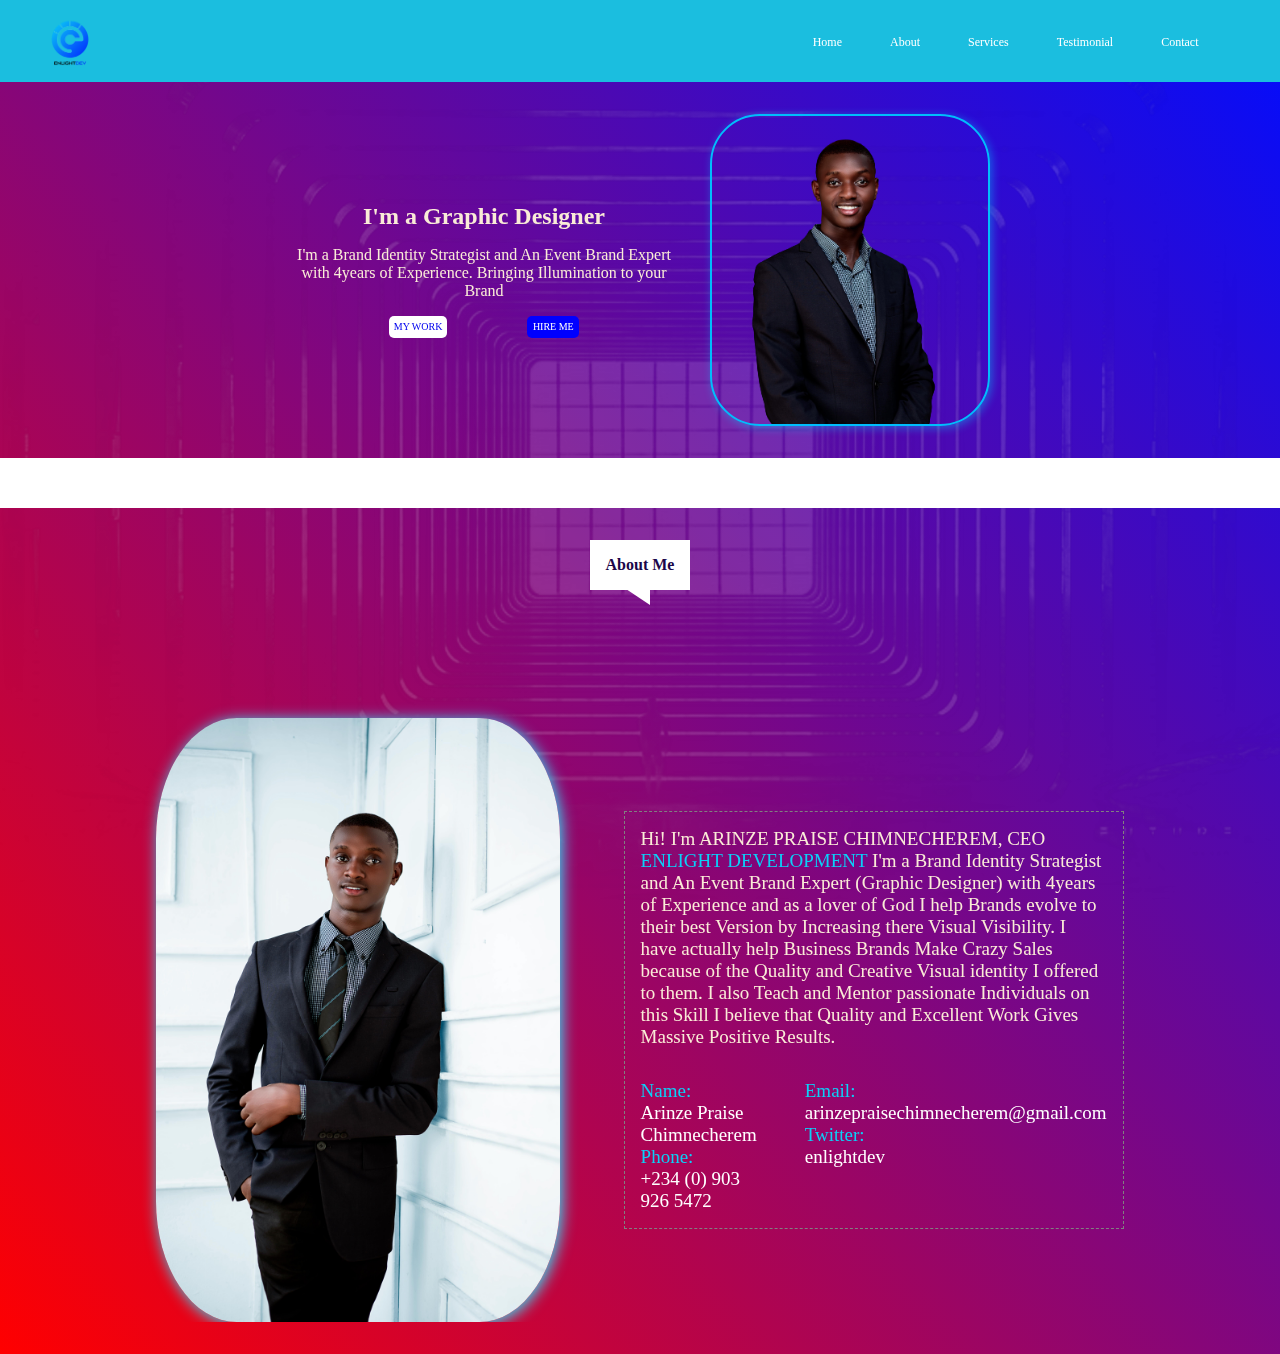
==== commit 3ca39d6b: "fixed font size and background size" ====
--- a/index.html
+++ b/index.html
@@ -61,22 +61,6 @@
           <div class="reach">
             <img src="images/DSC_0587.jpg" alt="Arinze Praise" class="abt" />
 
-            <div class="myskill">
-              <p class="head">My Skills</p>
-              <div class="pixel">
-                <p>PixelLab</p>
-              </div>
-              <div class="level">
-                <p class="cent">100%</p>
-              </div>
-              <div class="Pshop">
-                <p>Photoshop</p>
-              </div>
-              <div class="level">
-                <p class="cent">100%</p>
-              </div>
-            </div>
-
             <div class="writeup">
               <p>
                 Hi! I'm ARINZE PRAISE CHIMNECHEREM, CEO
--- a/style.css
+++ b/style.css
@@ -7,7 +7,7 @@
 body {
   background-image: linear-gradient(to top right, hsl(0, 100%, 50%), hsl(237, 100%, 50%));
   color: antiquewhite;
-  height: 100vh;
+  height: 100%;
   /* transition: background-color 0.5s; */
 }
 
@@ -184,32 +184,11 @@
   border-radius: 20%;
 }
 
-.myskill {
-  display: none;
-}
-.head {
-  text-align: center;
-  color: #ff0095;
-  font-size: 15px;
-  font-weight: bold;
-  margin-bottom: 10px;
-}
-
-.level {
-  background-color: #03065e;
-  width: 90%;
-  font-size: 7px;
-  color: #fff;
-  display: flex;
-  flex-direction: column;
-  align-items: flex-end;
-  margin-bottom: 5px;
-  border: 1px solid #cdc3c3;
-}
-
 .writeup {
-  display: flex;
-  flex-direction: column;
+  width: 80%;
+  display: flex;
+  flex-direction: column;
+  font-size: 10px;
   gap: 2rem;
 }
 
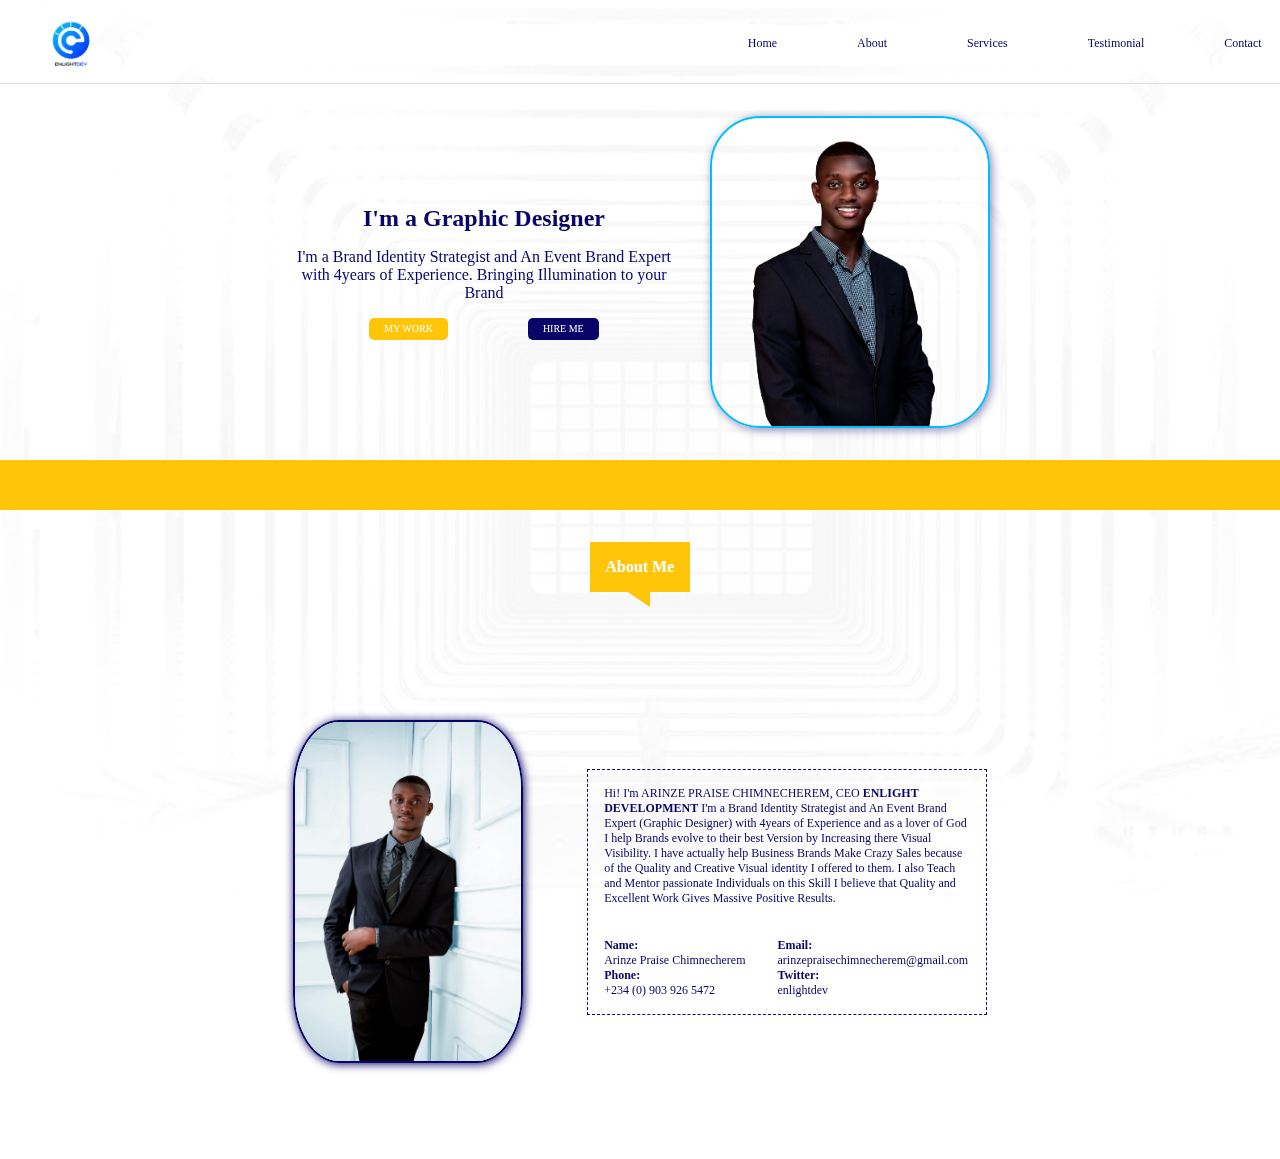
==== commit e2c1dd50: "made the site more presentable with a different color" ====
--- a/index.html
+++ b/index.html
@@ -24,14 +24,14 @@
                 <li><a href="#" class="home">Home</a></li>
                 <li><a href="#aboutme" class="about">About</a></li>
                 <li>
-                  <a href="services/index.html" class="services">Services</a>
+                  <a href="/services/index.html" class="services">Services</a>
                 </li>
                 <li>
-                  <a href="testimonial/index.html" class="testimonial"
+                  <a href="/testimonial/index.html" class="testimonial"
                     >Testimonial</a
                   >
                 </li>
-                <li><a href="contact/index.html" id="contact">Contact</a></li>
+                <li><a href="/contact/index.html" id="contact">Contact</a></li>
               </ul>
             </nav>
           </div>
--- a/style.css
+++ b/style.css
@@ -5,10 +5,8 @@
   /* outline: 1px solid orange; */
 }
 body {
-  background-image: linear-gradient(to top right, hsl(0, 100%, 50%), hsl(237, 100%, 50%));
-  color: antiquewhite;
+  color: #080468;
   height: 100%;
-  /* transition: background-color 0.5s; */
 }
 
 .container {
@@ -21,7 +19,8 @@
 }
 
 .navbar {
-  background-color: #1bbedf;
+  border: 1px solid transparent;
+  border-bottom: 1px solid #e1dddd;
   width: 100%;
   align-self: center;
 }
@@ -41,7 +40,7 @@
 }
 
 .navbar a {
-  color: #fff;
+  color: #080468;
   text-decoration: none;
   font-size: 12px;
 }
@@ -82,7 +81,7 @@
 .pic {
   width: 40%;
   border: 2px solid #00bdfc;
-  box-shadow: 2px 2px 10px #00c8ff76;
+  box-shadow: 2px 2px 10px #08046876;
   border-radius: 50px;
   transition: border-color 0.5s;
 }
@@ -92,7 +91,7 @@
 
 @keyframes borderColorAnimation {
   0% {
-    border-color: #00bdfc;
+    border-color: #ffc609;
   }
   25% {
     border-color: #9a08c2f7;
@@ -101,7 +100,7 @@
     border-color: #5488f0f7;
   }
   75% {
-    border-color: #ef6c91f7;
+    border-color: #080468;
   }
   100% {
     border-color: #99ff00f7;
@@ -114,25 +113,26 @@
   gap: 5rem;
 }
 .wrk {
-  background-color: #fff;
-  padding: 5px;
-  text-decoration: none;
-  border-radius: 5px;
-  font-size: 10px;
-  cursor: pointer;
-}
-.hire {
-  background-color: blue;
-  padding: 5.5px;
+  background-color: #ffc609;
+  padding: 5.5px 15px;
   color: #fff;
   text-decoration: none;
   border-radius: 5px;
   font-size: 10px;
   cursor: pointer;
 }
+.hire {
+  background-color: #080468;
+  padding: 5.5px 15px;
+  color: #fff;
+  text-decoration: none;
+  border-radius: 5px;
+  font-size: 10px;
+  cursor: pointer;
+}
 
 .divide {
-  background-color: #fff;
+  background-color: #ffc609;
   width: 100%;
   height: 50px;
   overflow-x: hidden;
@@ -147,6 +147,7 @@
   width: 90%;
   align-self: center;
   position: relative;
+  padding-bottom: 4rem;
 }
 .reach {
   display: flex;
@@ -155,8 +156,8 @@
   gap: 2rem;
 }
 .tag {
-  background-color: #fff;
-  color: #1c0649;
+  background-color: #ffc609;
+  color: #ffffff;
   padding: 1rem;
   text-align: center;
   align-self: center;
@@ -173,14 +174,15 @@
   left: 20%;
   border-left: 20px solid transparent;
   border-right: 30px solid transparent;
-  border-bottom: 30px solid #fff;
+  border-bottom: 30px solid #ffc609;
   transform: rotate(-90deg);
   z-index: -1;
 }
 
 .abt {
   width: 10rem;
-  box-shadow: 2px 2px 15px #2fe7ff;
+  box-shadow: 1px 1px 10px #080468;
+  border: 2px solid;
   border-radius: 20%;
 }
 
@@ -193,7 +195,8 @@
 }
 
 .writeup span {
-  color: #0bd0f8;
+  color: #080468;
+  font-weight: bold;
 }
 
 .info {
@@ -203,7 +206,7 @@
 }
 
 .info a {
-  color: #fff;
+  color: #080468;
   text-decoration: none;
 }
 
@@ -227,14 +230,14 @@
     gap: 2rem;
   }
   .writeup {
-    border: 1px dashed grey;
-  }
-  .myskill {
-    display: none;
+    border: 1px dashed #fff;
   }
 }
 
 @media screen and (min-width: 600px) {
+  /* body {
+    height: 100vh;
+  } */
   .logo {
     display: block;
     width: 15%;
@@ -242,13 +245,12 @@
   }
 
   .navbar {
-    background-color: #1bbedf;
     width: 110%;
     align-self: center;
     justify-self: center;
+    padding: 0 2rem 0 0;
   }
   .navbar .cont {
-    background-color: #1bbedf;
     gap: 10rem;
     justify-content: space-between;
   }
@@ -257,7 +259,7 @@
     max-width: 700px;
   }
   ul {
-    gap: 3rem;
+    gap: 2rem;
   }
 
   .me {
@@ -270,34 +272,47 @@
     flex-direction: row;
     gap: 4rem;
   }
-
-  .myskill {
-    display: none;
-    border: 1px solid #fff;
-    width: 25%;
-    position: fixed;
-    left: 10rem;
-    bottom: 20rem;
-    background-color: #00000046;
-  }
   .abt {
-    width: 35%;
-    /* max-width: 40rem; */
+    width: 15rem;
   }
   .writeup {
-    border: 1px dashed gray;
+    border: 1px dashed #080468;
     max-width: 500px;
     justify-self: center;
     padding: 1rem;
-    font-size: 19px;
-  }
+    font-size: 10px;
+  }
+
 }
 
 @media screen and (min-width: 1000px) {
+  /* body {
+    height: 100vh;
+  } */
   .reach {
     align-self: center;
     justify-content: center;
     align-content: center;
     margin-top: 4rem;
   }
-}
+  .writeup {
+    border: 1px dashed #080468;
+    max-width: 400px;
+    justify-self: center;
+    padding: 1rem;
+    font-size: 12px;
+  }
+  .info {
+    font-size: 12px;
+  }
+
+  .abt {
+    width: 20%;
+  }
+  .navbar {
+    padding: 0;
+  }
+  ul {
+    gap: 5rem;
+  }
+}
